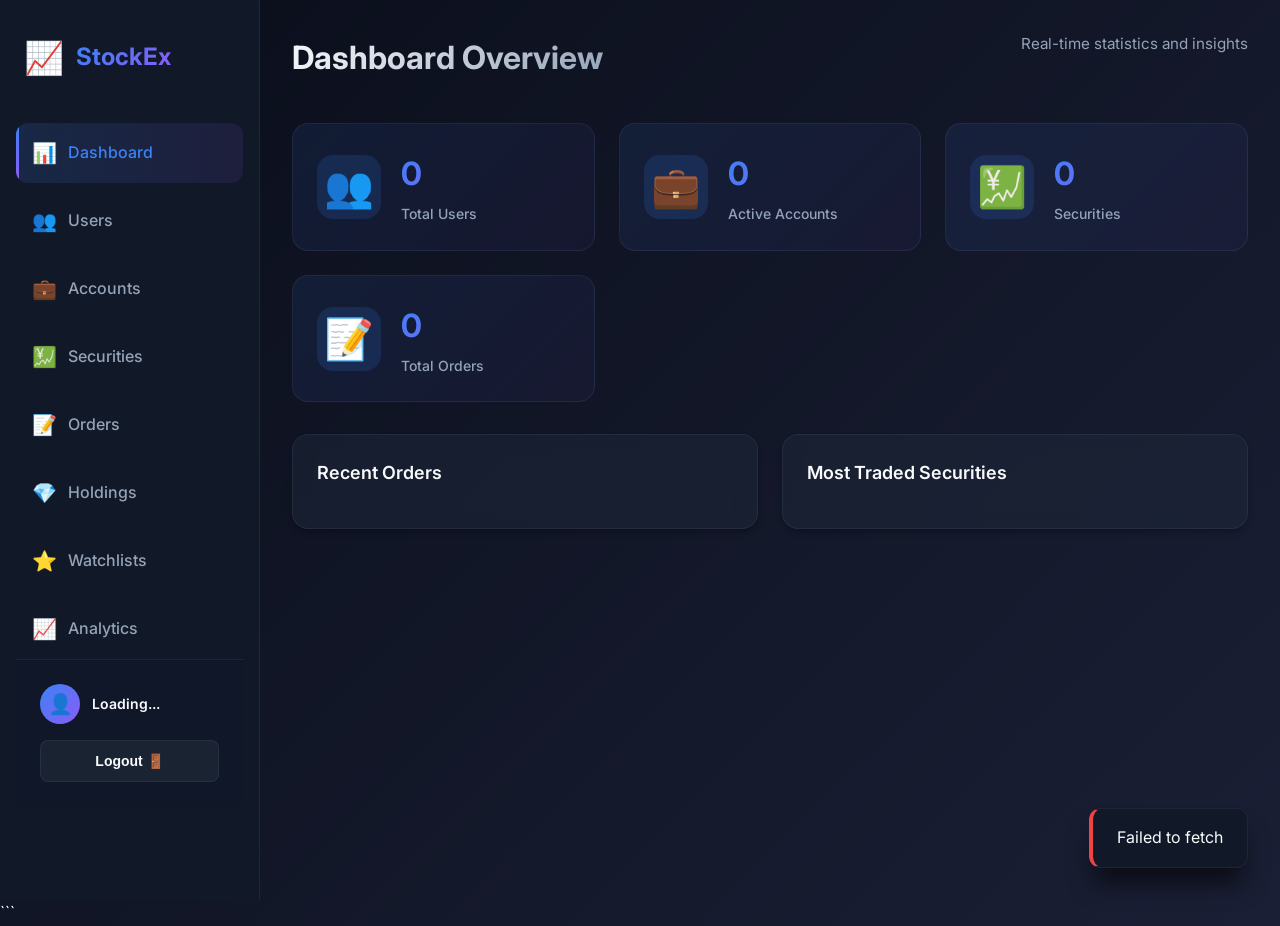
==== web-ui/frontend/index.html @ a2ce77ec "1" ====
<!DOCTYPE html>
<html lang="en">

<head>
    <meta charset="UTF-8">
    <meta name="viewport" content="width=device-width, initial-scale=1.0">
    <title>Stock Exchange Management System</title>
    <link rel="stylesheet" href="styles.css">
    <link href="https://fonts.googleapis.com/css2?family=Inter:wght@300;400;500;600;700&display=swap" rel="stylesheet">
</head>

<body>
    <div class="app-container">
        <!-- Sidebar Navigation -->
        <aside class="sidebar">
            <div class="logo">
                <div class="logo-icon">📈</div>
                <h1>StockEx</h1>
            </div>

            <nav class="nav-menu">
                <a href="#" class="nav-item active" data-page="dashboard">
                    <span class="nav-icon">📊</span>
                    <span>Dashboard</span>
                </a>
                <a href="#" class="nav-item" data-page="users">
                    <span class="nav-icon">👥</span>
                    <span>Users</span>
                </a>
                <a href="#" class="nav-item" data-page="accounts">
                    <span class="nav-icon">💼</span>
                    <span>Accounts</span>
                </a>
                <a href="#" class="nav-item" data-page="securities">
                    <span class="nav-icon">💹</span>
                    <span>Securities</span>
                </a>
                <a href="#" class="nav-item" data-page="orders">
                    <span class="nav-icon">📝</span>
                    <span>Orders</span>
                </a>
                <a href="#" class="nav-item" data-page="holdings">
                    <span class="nav-icon">💎</span>
                    <span>Holdings</span>
                </a>
                <a href="#" class="nav-item" data-page="watchlists">
                    <span class="nav-icon">⭐</span>
                    <span>Watchlists</span>
                </a>
                <a href="#" class="nav-item" data-page="analytics">
                    <span class="nav-icon">📈</span>
                    <span>Analytics</span>
                </a>
                <a href="#" class="nav-item admin-only" data-page="admin" style="display: none;">
                    <span class="nav-icon">🛡️</span>
                    <span>Admin Panel</span>
                </a>
            </nav>

            <div class="user-section">
                <div class="user-info">
                    <div class="user-avatar">👤</div>
                    <div class="user-details">
                        <div class="user-name" id="current-user-name">Loading...</div>
                        <div class="user-role" id="current-user-role"></div>
                    </div>
                </div>
                <button class="btn btn-secondary btn-logout" onclick="logout()">Logout 🚪</button>
            </div>
        </aside>

        <!-- Main Content Area -->
        <main class="main-content">
            <!-- Dashboard Page -->
            <div id="dashboard-page" class="page active">
                <div class="page-header">
                    <h2>Dashboard Overview</h2>
                    <p class="page-subtitle">Real-time statistics and insights</p>
                </div>

                <div class="stats-grid">
                    <div class="stat-card">
                        <div class="stat-icon">👥</div>
                        <div class="stat-info">
                            <h3 id="stat-users">0</h3>
                            <p>Total Users</p>
                        </div>
                    </div>
                    <div class="stat-card">
                        <div class="stat-icon">💼</div>
                        <div class="stat-info">
                            <h3 id="stat-accounts">0</h3>
                            <p>Active Accounts</p>
                        </div>
                    </div>
                    <div class="stat-card">
                        <div class="stat-icon">💹</div>
                        <div class="stat-info">
                            <h3 id="stat-securities">0</h3>
                            <p>Securities</p>
                        </div>
                    </div>
                    <div class="stat-card">
                        <div class="stat-icon">📝</div>
                        <div class="stat-info">
                            <h3 id="stat-orders">0</h3>
                            <p>Total Orders</p>
                        </div>
                    </div>
                </div>

                <div class="dashboard-grid">
                    <div class="card">
                        <h3>Recent Orders</h3>
                        <div id="recent-orders" class="recent-list"></div>
                    </div>
                    <div class="card">
                        <h3>Most Traded Securities</h3>
                        <div id="most-traded" class="recent-list"></div>
                    </div>
                </div>
            </div>

            <!-- Users Page -->
            <div id="users-page" class="page">
                <div class="page-header">
                    <div>
                        <h2>Users</h2>
                        <p class="page-subtitle">Manage system users</p>
                    </div>
                    <button class="btn btn-primary" onclick="showCreateUserModal()">
                        + Add User
                    </button>
                </div>
                <div class="card">
                    <div id="users-table"></div>
                </div>
            </div>

            <!-- Accounts Page -->
            <div id="accounts-page" class="page">
                <div class="page-header">
                    <div>
                        <h2>Accounts</h2>
                        <p class="page-subtitle">Manage brokerage accounts</p>
                    </div>
                    <button class="btn btn-primary" onclick="showCreateAccountModal()">
                        + Add Account
                    </button>
                </div>
                <div class="card">
                    <div id="accounts-table"></div>
                </div>
            </div>

            <!-- Securities Page -->
            <div id="securities-page" class="page">
                <div class="page-header">
                    <div>
                        <h2>Securities</h2>
                        <p class="page-subtitle">Browse and manage securities</p>
                    </div>
                    <button class="btn btn-primary" onclick="showCreateSecurityModal()">
                        + Add Security
                    </button>
                </div>
                <div class="search-bar">
                    <input type="text" id="security-search" placeholder="Search by ticker or name..."
                        onkeyup="searchSecurities()">
                </div>
                <div class="card">
                    <div id="securities-table"></div>
                </div>
            </div>

            <!-- Orders Page -->
            <div id="orders-page" class="page">
                <div class="page-header">
                    <div>
                        <h2>Orders</h2>
                        <p class="page-subtitle">View and manage trading orders</p>
                    </div>
                    <button class="btn btn-primary" onclick="showCreateOrderModal()">
                        + Place Order
                    </button>
                </div>
                <div class="filter-bar">
                    <select id="order-status-filter" onchange="loadOrders()">
                        <option value="">All Orders</option>
                        <option value="OPEN">Open</option>
                        <option value="FILLED">Filled</option>
                        <option value="CANCELED">Canceled</option>
                    </select>
                </div>
                <div class="card">
                    <div id="orders-table"></div>
                </div>
            </div>

            <!-- Holdings Page -->
            <div id="holdings-page" class="page">
                <div class="page-header">
                    <div>
                        <h2>Holdings</h2>
                        <p class="page-subtitle">Portfolio positions</p>
                    </div>
                    <button class="btn btn-primary" onclick="showCreateHoldingModal()">
                        + Add Holding
                    </button>
                </div>
                <div class="card">
                    <div id="holdings-table"></div>
                </div>
            </div>

            <!-- Watchlists Page -->
            <div id="watchlists-page" class="page">
                <div class="page-header">
                    <div>
                        <h2>Watchlists</h2>
                        <p class="page-subtitle">Track favorite securities</p>
                    </div>
                    <button class="btn btn-primary" onclick="showCreateWatchlistModal()">
                        + Create Watchlist
                    </button>
                </div>
                <div id="watchlists-container"></div>
            </div>

            <!-- Analytics Page -->
            <div id="analytics-page" class="page">
                <div class="page-header">
                    <h2>Analytics</h2>
                    <p class="page-subtitle">Advanced insights and statistics</p>
                </div>

                <div class="analytics-grid">
                    <div class="card">
                        <h3>Top Holdings by Value</h3>
                        <div id="top-holdings" class="analytics-list"></div>
                    </div>
                    <div class="card">
                        <h3>Portfolio Values</h3>
                        <div id="portfolio-values" class="analytics-list"></div>
                    </div>
                    <div class="card">
                        <h3>Accounts Without Holdings</h3>
                        <div id="empty-accounts" class="analytics-list"></div>
                    </div>
                </div>
            </div>

            <!-- Admin Panel Page -->
            <div id="admin-page" class="page">
                <div class="page-header">
                    <h2>🛡️ Admin Panel</h2>
                    <p class="page-subtitle">System management and user administration</p>
                </div>

                <div class="analytics-grid" style="grid-template-columns: repeat(auto-fit, minmax(250px, 1fr));">
                    <div class="stat-card">
                        <div class="stat-icon">👥</div>
                        <div class="stat-info">
                            <h3 id="admin-stat-users">0</h3>
                            <p>Regular Users</p>
                        </div>
                    </div>
                    <div class="stat-card">
                        <div class="stat-icon">🛡️</div>
                        <div class="stat-info">
                            <h3 id="admin-stat-admins">0</h3>
                            <p>Administrators</p>
                        </div>
                    </div>
                    <div class="stat-card">
                        <div class="stat-icon">💰</div>
                        <div class="stat-info">
                            <h3 id="admin-stat-cash">$0.00</h3>
                            <p>Total Cash in System</p>
                        </div>
                    </div>
                    <div class="stat-card">
                        <div class="stat-icon">📊</div>
                        <div class="stat-info">
                            <h3 id="admin-stat-active-accounts">0</h3>
                            <p>Active Accounts</p>
                        </div>
                    </div>
                </div>

                <div class="dashboard-grid">
                    <div class="card">
                        <h3>User Management</h3>
                        <div id="admin-users-table"></div>
                    </div>
                    <div class="card">
                        <h3>Recent Activity</h3>
                        <div id="admin-recent-activity"></div>
                    </div>
                </div>
            </div>
        </main>
    </div>

    <!-- Modals -->
    <div id="modal-overlay" class="modal-overlay" onclick="closeModal()"></div>

    <!-- Create User Modal -->
    <div id="create-user-modal" class="modal">
        <div class="modal-header">
            <h3>Create New User</h3>
            <button class="close-btn" onclick="closeModal()">&times;</button>
        </div>
        <form onsubmit="createUser(event)">
            <div class="form-group">
                <label>Full Name</label>
                <input type="text" name="full_name" required>
            </div>
            <div class="form-group">
                <label>Email</label>
                <input type="email" name="email" required>
            </div>
            <div class="modal-actions">
                <button type="button" class="btn btn-secondary" onclick="closeModal()">Cancel</button>
                <button type="submit" class="btn btn-primary">Create User</button>
            </div>
        </form>
    </div>

    <!-- Create Account Modal -->
    <div id="create-account-modal" class="modal">
        <div class="modal-header">
            <h3>Create New Account</h3>
            <button class="close-btn" onclick="closeModal()">&times;</button>
        </div>
        <form onsubmit="createAccount(event)">
            <div class="form-group">
                <label>User</label>
                <select name="user_id" id="account-user-select" required></select>
            </div>
            <div class="form-group">
                <label>Account Name</label>
                <input type="text" name="name" required>
            </div>
            <div class="form-group">
                <label>Initial Cash Balance</label>
                <input type="number" name="cash_balance" step="0.01" value="0.00" required>
            </div>
            <div class="modal-actions">
                <button type="button" class="btn btn-secondary" onclick="closeModal()">Cancel</button>
                <button type="submit" class="btn btn-primary">Create Account</button>
            </div>
        </form>
    </div>

    <!-- Create Security Modal -->
    <div id="create-security-modal" class="modal">
        <div class="modal-header">
            <h3>Add New Security</h3>
            <button class="close-btn" onclick="closeModal()">&times;</button>
        </div>
        <form onsubmit="createSecurity(event)">
            <div class="form-group">
                <label>Ticker Symbol</label>
                <input type="text" name="ticker" required maxlength="10" style="text-transform: uppercase">
            </div>
            <div class="form-group">
                <label>Company Name</label>
                <input type="text" name="name" required>
            </div>
            <div class="form-group">
                <label>Sector</label>
                <input type="text" name="sector">
            </div>
            <div class="form-group">
                <label>Exchange</label>
                <select name="exchange">
                    <option value="NYSE">NYSE</option>
                    <option value="NASDAQ">NASDAQ</option>
                    <option value="AMEX">AMEX</option>
                </select>
            </div>
            <div class="modal-actions">
                <button type="button" class="btn btn-secondary" onclick="closeModal()">Cancel</button>
                <button type="submit" class="btn btn-primary">Add Security</button>
            </div>
        </form>
    </div>

    <!-- Create Order Modal -->
    <div id="create-order-modal" class="modal">
        <div class="modal-header">
            <h3>Place Order</h3>
            <button class="close-btn" onclick="closeModal()">&times;</button>
        </div>
        <form onsubmit="createOrder(event)">
            <div class="form-group">
                <label>Account</label>
                <select name="account_id" id="order-account-select" required></select>
            </div>
            <div class="form-group">
                <label>Security</label>
                <select name="security_id" id="order-security-select" required></select>
            </div>
            <div class="form-group">
                <label>Side</label>
                <select name="side" required>
                    <option value="BUY">Buy</option>
                    <option value="SELL">Sell</option>
                </select>
            </div>
            <div class="form-group">
                <label>Order Type</label>
                <select name="type" id="order-type" onchange="toggleLimitPrice()" required>
                    <option value="MARKET">Market</option>
                    <option value="LIMIT">Limit</option>
                </select>
            </div>
            <div class="form-group" id="limit-price-group" style="display: none;">
                <label>Limit Price</label>
                <input type="number" name="limit_price" step="0.01">
            </div>
            <div class="form-group">
                <label>Quantity</label>
                <input type="number" name="quantity" required min="1">
            </div>
            <div class="modal-actions">
                <button type="button" class="btn btn-secondary" onclick="closeModal()">Cancel</button>
                <button type="submit" class="btn btn-primary">Place Order</button>
            </div>
        </form>
    </div>

    <!-- Create Holding Modal -->
    <div id="create-holding-modal" class="modal">
        <div class="modal-header">
            <h3>Add Holding</h3>
            <button class="close-btn" onclick="closeModal()">&times;</button>
        </div>
        <form onsubmit="createHolding(event)">
            <div class="form-group">
                <label>Account</label>
                <select name="account_id" id="holding-account-select" required></select>
            </div>
            <div class="form-group">
                <label>Security</label>
                <select name="security_id" id="holding-security-select" required></select>
            </div>
            <div class="form-group">
                <label>Quantity</label>
                <input type="number" name="quantity" required min="0">
            </div>
            <div class="form-group">
                <label>Average Cost</label>
                <input type="number" name="avg_cost" step="0.01" required min="0">
            </div>
            <div class="modal-actions">
                <button type="button" class="btn btn-secondary" onclick="closeModal()">Cancel</button>
                <button type="submit" class="btn btn-primary">Add Holding</button>
            </div>
        </form>
    </div>

    <!-- Create Watchlist Modal -->
    <div id="create-watchlist-modal" class="modal">
        <div class="modal-header">
            <h3>Create Watchlist</h3>
            <button class="close-btn" onclick="closeModal()">&times;</button>
        </div>
        <form onsubmit="createWatchlist(event)">
            <div class="form-group">
                <label>User</label>
                <select name="user_id" id="watchlist-user-select" required></select>
            </div>
            <div class="form-group">
                <label>Watchlist Name</label>
                <input type="text" name="name" required>
            </div>
            <div class="modal-actions">
                <button type="button" class="btn btn-secondary" onclick="closeModal()">Cancel</button>
                <button type="submit" class="btn btn-primary">Create Watchlist</button>
            </div>
        </form>
    </div>

    <!-- Notification Toast -->
    <div id="toast" class="toast"></div>

    <script src="auth.js"></script>
    <script src="app.js"></script>
</body>

</html>
```
---- web-ui/frontend/styles.css ----
/* ==================== ROOT VARIABLES ==================== */
:root {
    --bg-primary: #0a0e1a;
    --bg-secondary: #111827;
    --bg-tertiary: #1a2332;
    --bg-card: rgba(30, 41, 59, 0.5);

    --text-primary: #f8fafc;
    --text-secondary: #94a3b8;
    --text-muted: #64748b;

    --accent-primary: #3b82f6;
    --accent-secondary: #8b5cf6;
    --accent-success: #10b981;
    --accent-warning: #f59e0b;
    --accent-danger: #ef4444;

    --border-color: rgba(148, 163, 184, 0.1);
    --shadow-sm: 0 1px 2px 0 rgba(0, 0, 0, 0.05);
    --shadow-md: 0 4px 6px -1px rgba(0, 0, 0, 0.3);
    --shadow-lg: 0 10px 15px -3px rgba(0, 0, 0, 0.5);
    --shadow-xl: 0 20px 25px -5px rgba(0, 0, 0, 0.6);

    --transition-fast: 150ms ease;
    --transition-normal: 250ms ease;
    --transition-slow: 350ms ease;
}

/* ==================== GLOBAL STYLES ==================== */
* {
    margin: 0;
    padding: 0;
    box-sizing: border-box;
}

body {
    font-family: 'Inter', -apple-system, BlinkMacSystemFont, 'Segoe UI', sans-serif;
    background: linear-gradient(135deg, #0a0e1a 0%, #1a1f35 100%);
    color: var(--text-primary);
    line-height: 1.6;
    overflow-x: hidden;
}

.app-container {
    display: flex;
    min-height: 100vh;
}

/* ==================== SIDEBAR ==================== */
.sidebar {
    width: 260px;
    background: var(--bg-secondary);
    border-right: 1px solid var(--border-color);
    padding: 2rem 1rem;
    position: fixed;
    left: 0;
    top: 0;
    bottom: 0;
    overflow-y: auto;
    backdrop-filter: blur(10px);
    z-index: 100;
}

.logo {
    display: flex;
    align-items: center;
    gap: 0.75rem;
    margin-bottom: 2.5rem;
    padding: 0 0.5rem;
}

.logo-icon {
    font-size: 2rem;
    animation: float 3s ease-in-out infinite;
}

@keyframes float {

    0%,
    100% {
        transform: translateY(0);
    }

    50% {
        transform: translateY(-5px);
    }
}

.logo h1 {
    font-size: 1.5rem;
    font-weight: 700;
    background: linear-gradient(135deg, var(--accent-primary), var(--accent-secondary));
    -webkit-background-clip: text;
    -webkit-text-fill-color: transparent;
    background-clip: text;
}

.nav-menu {
    display: flex;
    flex-direction: column;
    gap: 0.5rem;
}

.nav-item {
    display: flex;
    align-items: center;
    gap: 0.75rem;
    padding: 0.875rem 1rem;
    border-radius: 0.75rem;
    color: var(--text-secondary);
    text-decoration: none;
    transition: all var(--transition-normal);
    position: relative;
    overflow: hidden;
    font-weight: 500;
}

.nav-item::before {
    content: '';
    position: absolute;
    left: 0;
    top: 0;
    bottom: 0;
    width: 3px;
    background: linear-gradient(180deg, var(--accent-primary), var(--accent-secondary));
    transform: scaleY(0);
    transition: transform var(--transition-normal);
}

.nav-item:hover {
    background: rgba(59, 130, 246, 0.1);
    color: var(--text-primary);
    transform: translateX(3px);
}

.nav-item.active {
    background: linear-gradient(90deg, rgba(59, 130, 246, 0.15), rgba(139, 92, 246, 0.1));
    color: var(--accent-primary);
}

.user-section {
    padding: 1.5rem;
    background: rgba(15, 23, 42, 0.6);
    border-top: 1px solid rgba(148, 163, 184, 0.1);
    margin-top: auto;
}

.user-info {
    display: flex;
    align-items: center;
    gap: 0.75rem;
    margin-bottom: 1rem;
}

.user-avatar {
    width: 40px;
    height: 40px;
    border-radius: 50%;
    background: linear-gradient(135deg, #3b82f6, #8b5cf6);
    display: flex;
    align-items: center;
    justify-content: center;
    font-size: 1.25rem;
}

.user-details {
    flex: 1;
    min-width: 0;
}

.user-name {
    font-weight: 600;
    color: #f8fafc;
    font-size: 0.875rem;
    white-space: nowrap;
    overflow: hidden;
    text-overflow: ellipsis;
}

.user-role {
    font-size: 0.75rem;
    color: #94a3b8;
    text-transform: uppercase;
    letter-spacing: 0.5px;
}

.btn-logout {
    width: 100%;
    padding: 0.625rem;
    font-size: 0.875rem;
    justify-content: center;
    gap: 0.5rem;
}

.nav-item.active::before {
    transform: scaleY(1);
}

.nav-icon {
    font-size: 1.25rem;
    width: 1.5rem;
    text-align: center;
}

/* ==================== MAIN CONTENT ==================== */
.main-content {
    margin-left: 260px;
    flex: 1;
    padding: 2rem;
    width: calc(100% - 260px);
}

.page {
    display: none;
    animation: fadeIn 0.3s ease;
}

.page.active {
    display: block;
}

@keyframes fadeIn {
    from {
        opacity: 0;
        transform: translateY(10px);
    }

    to {
        opacity: 1;
        transform: translateY(0);
    }
}

.page-header {
    margin-bottom: 2rem;
    display: flex;
    justify-content: space-between;
    align-items: flex-start;
}

.page-header h2 {
    font-size: 2rem;
    font-weight: 700;
    margin-bottom: 0.5rem;
    background: linear-gradient(135deg, var(--text-primary), var(--text-secondary));
    -webkit-background-clip: text;
    -webkit-text-fill-color: transparent;
    background-clip: text;
}

.page-subtitle {
    color: var(--text-secondary);
    font-size: 0.95rem;
}

/* ==================== CARDS ==================== */
.card {
    background: var(--bg-card);
    border: 1px solid var(--border-color);
    border-radius: 1rem;
    padding: 1.5rem;
    box-shadow: var(--shadow-md);
    backdrop-filter: blur(10px);
    transition: all var(--transition-normal);
}

.card:hover {
    box-shadow: var(--shadow-lg);
    border-color: rgba(59, 130, 246, 0.3);
}

.card h3 {
    font-size: 1.125rem;
    font-weight: 600;
    margin-bottom: 1rem;
    color: var(--text-primary);
}

/* ==================== STATS GRID ==================== */
.stats-grid {
    display: grid;
    grid-template-columns: repeat(auto-fit, minmax(250px, 1fr));
    gap: 1.5rem;
    margin-bottom: 2rem;
}

.stat-card {
    background: linear-gradient(135deg, rgba(59, 130, 246, 0.1), rgba(139, 92, 246, 0.05));
    border: 1px solid var(--border-color);
    border-radius: 1rem;
    padding: 1.5rem;
    display: flex;
    align-items: center;
    gap: 1.25rem;
    transition: all var(--transition-normal);
    cursor: pointer;
    position: relative;
    overflow: hidden;
}

.stat-card::before {
    content: '';
    position: absolute;
    top: 0;
    left: 0;
    right: 0;
    height: 3px;
    background: linear-gradient(90deg, var(--accent-primary), var(--accent-secondary));
    transform: scaleX(0);
    transition: transform var(--transition-normal);
}

.stat-card:hover {
    transform: translateY(-4px);
    box-shadow: var(--shadow-lg);
    border-color: rgba(59, 130, 246, 0.4);
}

.stat-card:hover::before {
    transform: scaleX(1);
}

.stat-icon {
    font-size: 2.5rem;
    width: 4rem;
    height: 4rem;
    display: flex;
    align-items: center;
    justify-content: center;
    background: rgba(59, 130, 246, 0.15);
    border-radius: 1rem;
}

.stat-info h3 {
    font-size: 2rem;
    font-weight: 700;
    margin-bottom: 0.25rem;
    background: linear-gradient(135deg, var(--accent-primary), var(--accent-secondary));
    -webkit-background-clip: text;
    -webkit-text-fill-color: transparent;
    background-clip: text;
}

.stat-info p {
    color: var(--text-secondary);
    font-size: 0.875rem;
    font-weight: 500;
}

/* ==================== DASHBOARD GRID ==================== */
.dashboard-grid {
    display: grid;
    grid-template-columns: repeat(auto-fit, minmax(400px, 1fr));
    gap: 1.5rem;
}

.recent-list {
    display: flex;
    flex-direction: column;
    gap: 0.75rem;
    max-height: 400px;
    overflow-y: auto;
}

.recent-item {
    padding: 1rem;
    background: rgba(30, 41, 59, 0.4);
    border: 1px solid var(--border-color);
    border-radius: 0.5rem;
    transition: all var(--transition-fast);
}

.recent-item:hover {
    background: rgba(59, 130, 246, 0.1);
    border-color: rgba(59, 130, 246, 0.3);
    transform: translateX(4px);
}

/* ==================== TABLES ==================== */
.data-table {
    width: 100%;
    border-collapse: separate;
    border-spacing: 0;
    overflow: hidden;
}

.data-table thead {
    background: linear-gradient(135deg, rgba(59, 130, 246, 0.15), rgba(139, 92, 246, 0.1));
    position: sticky;
    top: 0;
    z-index: 10;
}

.data-table th {
    padding: 1rem;
    text-align: left;
    font-weight: 600;
    color: var(--text-primary);
    font-size: 0.875rem;
    text-transform: uppercase;
    letter-spacing: 0.05em;
    border-bottom: 2px solid var(--border-color);
}

.data-table td {
    padding: 1rem;
    border-bottom: 1px solid var(--border-color);
    color: var(--text-secondary);
}

.data-table tbody tr {
    transition: all var(--transition-fast);
}

.data-table tbody tr:hover {
    background: rgba(59, 130, 246, 0.08);
}

.data-table tbody tr:last-child td {
    border-bottom: none;
}

/* ==================== BUTTONS ==================== */
.btn {
    padding: 0.75rem 1.5rem;
    border: none;
    border-radius: 0.5rem;
    font-weight: 600;
    cursor: pointer;
    transition: all var(--transition-normal);
    font-size: 0.875rem;
    display: inline-flex;
    align-items: center;
    gap: 0.5rem;
    position: relative;
    overflow: hidden;
}

.btn::before {
    content: '';
    position: absolute;
    top: 50%;
    left: 50%;
    width: 0;
    height: 0;
    border-radius: 50%;
    background: rgba(255, 255, 255, 0.2);
    transform: translate(-50%, -50%);
    transition: width 0.6s, height 0.6s;
}

.btn:active::before {
    width: 300px;
    height: 300px;
}

.btn-primary {
    background: linear-gradient(135deg, var(--accent-primary), var(--accent-secondary));
    color: white;
    box-shadow: 0 4px 15px rgba(59, 130, 246, 0.3);
}

.btn-primary:hover {
    box-shadow: 0 6px 20px rgba(59, 130, 246, 0.4);
    transform: translateY(-2px);
}

.btn-secondary {
    background: var(--bg-tertiary);
    color: var(--text-primary);
    border: 1px solid var(--border-color);
}

.btn-secondary:hover {
    background: var(--bg-secondary);
    border-color: var(--accent-primary);
}

.btn-success {
    background: var(--accent-success);
    color: white;
}

.btn-danger {
    background: var(--accent-danger);
    color: white;
}

.btn-sm {
    padding: 0.5rem 1rem;
    font-size: 0.8125rem;
}

/* ==================== BADGES ==================== */
.badge {
    padding: 0.375rem 0.75rem;
    border-radius: 9999px;
    font-size: 0.75rem;
    font-weight: 600;
    display: inline-block;
    text-transform: uppercase;
    letter-spacing: 0.05em;
}

.badge-open {
    background: rgba(59, 130, 246, 0.2);
    color: var(--accent-primary);
}

.badge-filled {
    background: rgba(16, 185, 129, 0.2);
    color: var(--accent-success);
}

.badge-canceled {
    background: rgba(239, 68, 68, 0.2);
    color: var(--accent-danger);
}

.badge-active {
    background: rgba(16, 185, 129, 0.2);
    color: var(--accent-success);
}

/* ==================== FORMS ==================== */
.form-group {
    margin-bottom: 1.5rem;
}

.form-group label {
    display: block;
    margin-bottom: 0.5rem;
    font-weight: 500;
    color: var(--text-primary);
    font-size: 0.875rem;
}

.form-group input,
.form-group select,
.form-group textarea {
    width: 100%;
    padding: 0.75rem 1rem;
    background: var(--bg-tertiary);
    border: 1px solid var(--border-color);
    border-radius: 0.5rem;
    color: var(--text-primary);
    font-size: 0.9375rem;
    transition: all var(--transition-normal);
}

.form-group input:focus,
.form-group select:focus,
.form-group textarea:focus {
    outline: none;
    border-color: var(--accent-primary);
    box-shadow: 0 0 0 3px rgba(59, 130, 246, 0.1);
}

.search-bar {
    margin-bottom: 1.5rem;
}

.search-bar input {
    width: 100%;
    max-width: 500px;
    padding: 0.875rem 1.25rem;
    background: var(--bg-card);
    border: 1px solid var(--border-color);
    border-radius: 9999px;
    color: var(--text-primary);
    font-size: 0.9375rem;
    backdrop-filter: blur(10px);
    transition: all var(--transition-normal);
}

.search-bar input:focus {
    outline: none;
    border-color: var(--accent-primary);
    box-shadow: 0 0 0 3px rgba(59, 130, 246, 0.15);
}

.filter-bar {
    margin-bottom: 1.5rem;
}

.filter-bar select {
    padding: 0.75rem 1.25rem;
    background: var(--bg-card);
    border: 1px solid var(--border-color);
    border-radius: 0.5rem;
    color: var(--text-primary);
    font-size: 0.9375rem;
    cursor: pointer;
    backdrop-filter: blur(10px);
    transition: all var(--transition-normal);
}

.filter-bar select:focus {
    outline: none;
    border-color: var(--accent-primary);
}

/* ==================== MODALS ==================== */
.modal-overlay {
    position: fixed;
    top: 0;
    left: 0;
    right: 0;
    bottom: 0;
    background: rgba(0, 0, 0, 0.7);
    backdrop-filter: blur(5px);
    z-index: 999;
    display: none;
    animation: fadeIn 0.2s ease;
}

.modal-overlay.active {
    display: block;
}

.modal {
    position: fixed;
    top: 50%;
    left: 50%;
    transform: translate(-50%, -50%) scale(0.9);
    background: var(--bg-secondary);
    border: 1px solid var(--border-color);
    border-radius: 1rem;
    padding: 2rem;
    max-width: 500px;
    width: 90%;
    max-height: 90vh;
    overflow-y: auto;
    z-index: 1000;
    box-shadow: var(--shadow-xl);
    opacity: 0;
    transition: all var(--transition-normal);
    display: none;
}

.modal.active {
    display: block;
    opacity: 1;
    transform: translate(-50%, -50%) scale(1);
}

.modal-header {
    display: flex;
    justify-content: space-between;
    align-items: center;
    margin-bottom: 1.5rem;
}

.modal-header h3 {
    font-size: 1.5rem;
    font-weight: 700;
}

.close-btn {
    background: none;
    border: none;
    font-size: 1.5rem;
    color: var(--text-secondary);
    cursor: pointer;
    width: 2rem;
    height: 2rem;
    display: flex;
    align-items: center;
    justify-content: center;
    border-radius: 0.5rem;
    transition: all var(--transition-fast);
}

.close-btn:hover {
    background: rgba(239, 68, 68, 0.1);
    color: var(--accent-danger);
}

.modal-actions {
    display: flex;
    gap: 1rem;
    justify-content: flex-end;
    margin-top: 2rem;
}

/* ==================== TOAST NOTIFICATIONS ==================== */
.toast {
    position: fixed;
    bottom: 2rem;
    right: 2rem;
    background: var(--bg-secondary);
    border: 1px solid var(--border-color);
    border-radius: 0.75rem;
    padding: 1rem 1.5rem;
    box-shadow: var(--shadow-xl);
    transform: translateX(400px);
    transition: transform var(--transition-normal);
    z-index: 1001;
    max-width: 400px;
    backdrop-filter: blur(10px);
}

.toast.show {
    transform: translateX(0);
}

.toast.success {
    border-left: 4px solid var(--accent-success);
}

.toast.error {
    border-left: 4px solid var(--accent-danger);
}

/* ==================== ANALYTICS ==================== */
.analytics-grid {
    display: grid;
    grid-template-columns: repeat(auto-fit, minmax(350px, 1fr));
    gap: 1.5rem;
}

.analytics-list {
    display: flex;
    flex-direction: column;
    gap: 0.75rem;
    max-height: 500px;
    overflow-y: auto;
}

.analytics-item {
    padding: 1rem;
    background: rgba(30, 41, 59, 0.4);
    border: 1px solid var(--border-color);
    border-radius: 0.5rem;
    transition: all var(--transition-fast);
}

.analytics-item:hover {
    background: rgba(59, 130, 246, 0.1);
    border-color: rgba(59, 130, 246, 0.3);
}

/* ==================== WATCHLISTS ==================== */
.watchlists-grid {
    display: grid;
    grid-template-columns: repeat(auto-fill, minmax(350px, 1fr));
    gap: 1.5rem;
}

.watchlist-card {
    background: var(--bg-card);
    border: 1px solid var(--border-color);
    border-radius: 1rem;
    padding: 1.5rem;
    backdrop-filter: blur(10px);
    transition: all var(--transition-normal);
}

.watchlist-card:hover {
    border-color: rgba(59, 130, 246, 0.4);
    box-shadow: var(--shadow-lg);
}

.watchlist-header {
    display: flex;
    justify-content: space-between;
    align-items: center;
    margin-bottom: 1rem;
}

.watchlist-items {
    display: flex;
    flex-direction: column;
    gap: 0.5rem;
}

.watchlist-item {
    padding: 0.75rem;
    background: rgba(30, 41, 59, 0.4);
    border-radius: 0.5rem;
    display: flex;
    justify-content: space-between;
    align-items: center;
    transition: all var(--transition-fast);
}

.watchlist-item:hover {
    background: rgba(59, 130, 246, 0.1);
}

/* ==================== SCROLLBAR ==================== */
::-webkit-scrollbar {
    width: 8px;
    height: 8px;
}

::-webkit-scrollbar-track {
    background: var(--bg-tertiary);
}

::-webkit-scrollbar-thumb {
    background: var(--text-muted);
    border-radius: 4px;
}

::-webkit-scrollbar-thumb:hover {
    background: var(--text-secondary);
}

/* ==================== RESPONSIVE ==================== */
@media (max-width: 768px) {
    .sidebar {
        transform: translateX(-100%);
        transition: transform var(--transition-normal);
    }

    .main-content {
        margin-left: 0;
        width: 100%;
    }

    .stats-grid,
    .dashboard-grid,
    .analytics-grid {
        grid-template-columns: 1fr;
    }
}

/* ==================== ANIMATIONS ==================== */
@keyframes slideIn {
    from {
        opacity: 0;
        transform: translateY(20px);
    }

    to {
        opacity: 1;
        transform: translateY(0);
    }
}

.animate-slide-in {
    animation: slideIn 0.4s ease;
}
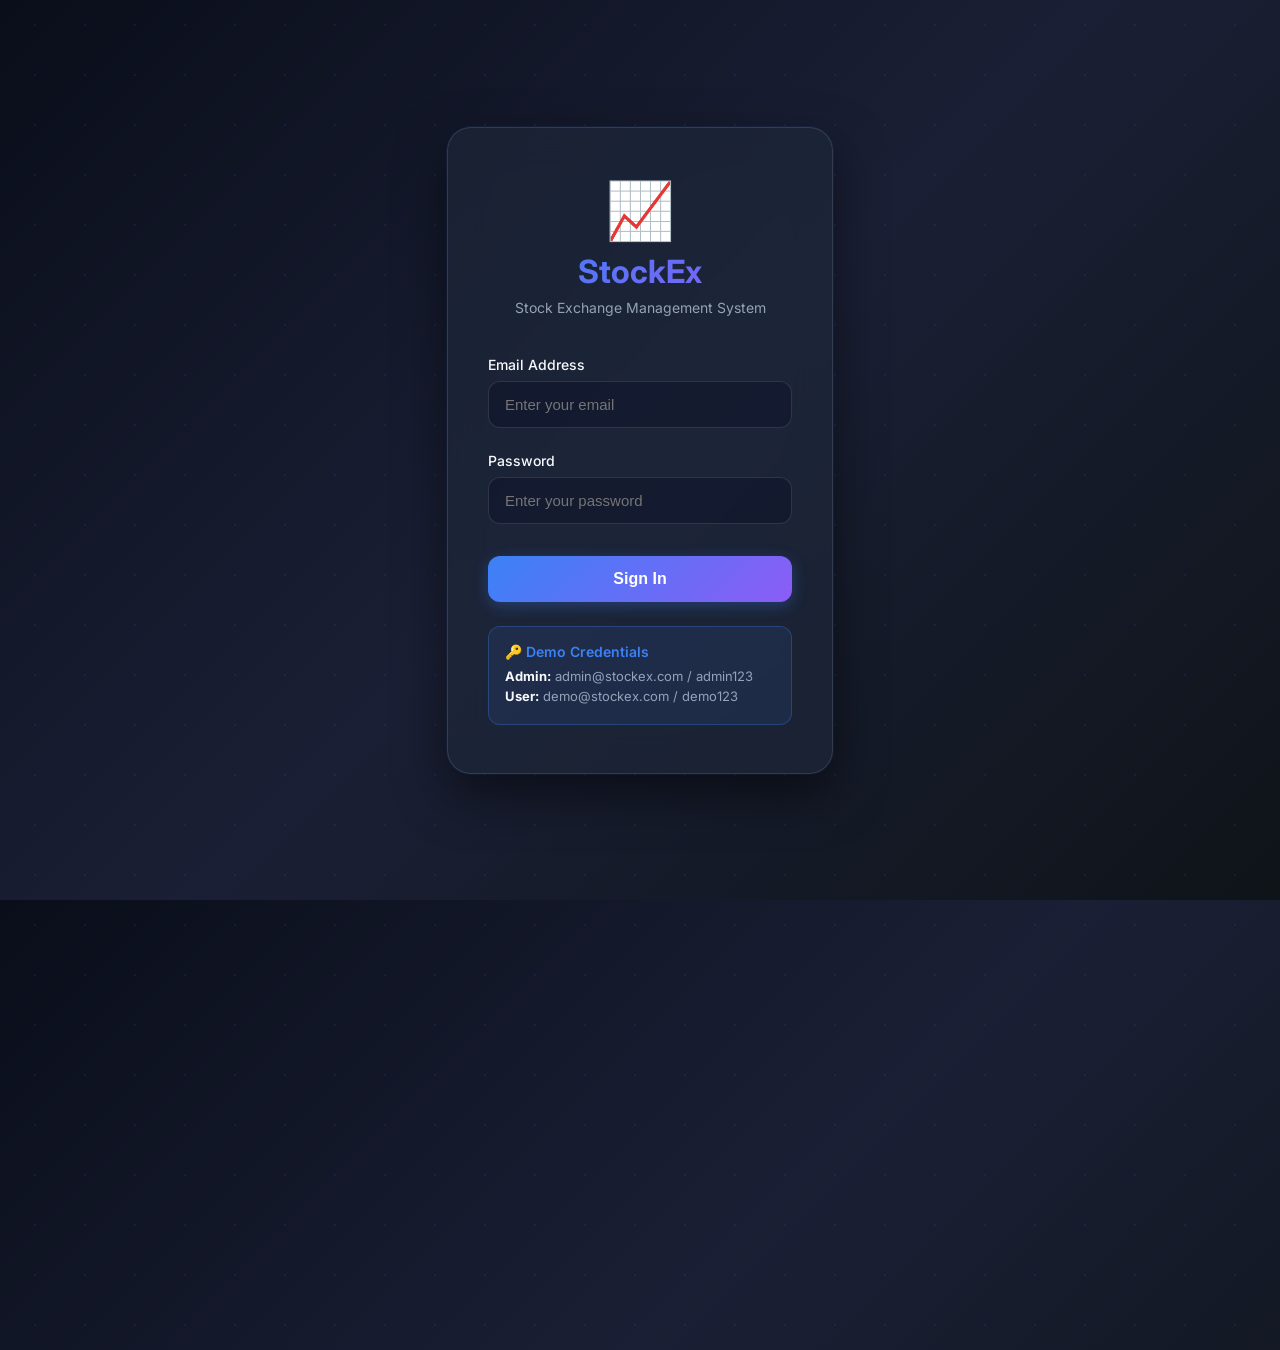
==== commit a8b9a9b4: "Add user authentication and role-based access control - Updated User table schema with password and " ====
--- a/web-ui/frontend/index.html
+++ b/web-ui/frontend/index.html
@@ -4,491 +4,336 @@
 <head>
     <meta charset="UTF-8">
     <meta name="viewport" content="width=device-width, initial-scale=1.0">
-    <title>Stock Exchange Management System</title>
-    <link rel="stylesheet" href="styles.css">
+    <title>Sign In - StockEx</title>
     <link href="https://fonts.googleapis.com/css2?family=Inter:wght@300;400;500;600;700&display=swap" rel="stylesheet">
+    <style>
+        * {
+            margin: 0;
+            padding: 0;
+            box-sizing: border-box;
+        }
+
+        body {
+            font-family: 'Inter', -apple-system, BlinkMacSystemFont, 'Segoe UI', sans-serif;
+            background: linear-gradient(135deg, #0a0e1a 0%, #1a1f35 50%, #0f1419 100%);
+            min-height: 100vh;
+            display: flex;
+            align-items: center;
+            justify-content: center;
+            position: relative;
+            overflow: hidden;
+        }
+
+        /* Animated background */
+        body::before {
+            content: '';
+            position: absolute;
+            width: 200%;
+            height: 200%;
+            background: radial-gradient(circle, rgba(59, 130, 246, 0.1) 1px, transparent 1px);
+            background-size: 50px 50px;
+            animation: moveBackground 20s linear infinite;
+            z-index: 0;
+        }
+
+        @keyframes moveBackground {
+            0% {
+                transform: translate(0, 0);
+            }
+
+            100% {
+                transform: translate(50px, 50px);
+            }
+        }
+
+        .login-container {
+            position: relative;
+            z-index: 1;
+            width: 100%;
+            max-width: 450px;
+            padding: 2rem;
+        }
+
+        .login-card {
+            background: rgba(30, 41, 59, 0.6);
+            border: 1px solid rgba(148, 163, 184, 0.2);
+            border-radius: 1.5rem;
+            padding: 3rem 2.5rem;
+            box-shadow: 0 20px 50px rgba(0, 0, 0, 0.5), 0 0 0 1px rgba(59, 130, 246, 0.1);
+            backdrop-filter: blur(20px);
+            animation: fadeIn 0.5s ease;
+        }
+
+        @keyframes fadeIn {
+            from {
+                opacity: 0;
+                transform: translateY(20px);
+            }
+
+            to {
+                opacity: 1;
+                transform: translateY(0);
+            }
+        }
+
+        .logo {
+            text-align: center;
+            margin-bottom: 2.5rem;
+        }
+
+        .logo-icon {
+            font-size: 3.5rem;
+            animation: float 3s ease-in-out infinite;
+            display: inline-block;
+        }
+
+        @keyframes float {
+
+            0%,
+            100% {
+                transform: translateY(0);
+            }
+
+            50% {
+                transform: translateY(-10px);
+            }
+        }
+
+        .logo h1 {
+            font-size: 2rem;
+            font-weight: 700;
+            background: linear-gradient(135deg, #3b82f6, #8b5cf6);
+            -webkit-background-clip: text;
+            -webkit-text-fill-color: transparent;
+            background-clip: text;
+            margin-top: 0.5rem;
+        }
+
+        .logo p {
+            color: #94a3b8;
+            font-size: 0.875rem;
+            margin-top: 0.5rem;
+        }
+
+        .form-group {
+            margin-bottom: 1.5rem;
+        }
+
+        .form-group label {
+            display: block;
+            margin-bottom: 0.5rem;
+            font-weight: 500;
+            color: #f8fafc;
+            font-size: 0.875rem;
+        }
+
+        .form-group input {
+            width: 100%;
+            padding: 0.875rem 1rem;
+            background: rgba(15, 23, 42, 0.6);
+            border: 1px solid rgba(148, 163, 184, 0.2);
+            border-radius: 0.75rem;
+            color: #f8fafc;
+            font-size: 0.9375rem;
+            transition: all 0.25s ease;
+        }
+
+        .form-group input:focus {
+            outline: none;
+            border-color: #3b82f6;
+            box-shadow: 0 0 0 3px rgba(59, 130, 246, 0.15);
+            background: rgba(15, 23, 42, 0.8);
+        }
+
+        .btn-signin {
+            width: 100%;
+            padding: 0.875rem;
+            background: linear-gradient(135deg, #3b82f6, #8b5cf6);
+            border: none;
+            border-radius: 0.75rem;
+            color: white;
+            font-weight: 600;
+            font-size: 1rem;
+            cursor: pointer;
+            transition: all 0.3s ease;
+            box-shadow: 0 4px 15px rgba(59, 130, 246, 0.3);
+            margin-top: 0.5rem;
+        }
+
+        .btn-signin:hover {
+            box-shadow: 0 6px 20px rgba(59, 130, 246, 0.4);
+            transform: translateY(-2px);
+        }
+
+        .btn-signin:active {
+            transform: translateY(0);
+        }
+
+        .error-message {
+            background: rgba(239, 68, 68, 0.15);
+            border: 1px solid rgba(239, 68, 68, 0.3);
+            color: #fca5a5;
+            padding: 0.875rem;
+            border-radius: 0.75rem;
+            margin-bottom: 1.5rem;
+            font-size: 0.875rem;
+            display: none;
+            animation: shake 0.5s ease;
+        }
+
+        @keyframes shake {
+
+            0%,
+            100% {
+                transform: translateX(0);
+            }
+
+            25% {
+                transform: translateX(-10px);
+            }
+
+            75% {
+                transform: translateX(10px);
+            }
+        }
+
+        .error-message.show {
+            display: block;
+        }
+
+        .demo-credentials {
+            background: rgba(59, 130, 246, 0.1);
+            border: 1px solid rgba(59, 130, 246, 0.3);
+            border-radius: 0.75rem;
+            padding: 1rem;
+            margin-top: 1.5rem;
+        }
+
+        .demo-credentials h3 {
+            color: #3b82f6;
+            font-size: 0.875rem;
+            font-weight: 600;
+            margin-bottom: 0.5rem;
+        }
+
+        .demo-credentials p {
+            color: #94a3b8;
+            font-size: 0.8125rem;
+            margin: 0.25rem 0;
+        }
+
+        .demo-credentials strong {
+            color: #f8fafc;
+        }
+
+        .loading {
+            display: inline-block;
+            width: 20px;
+            height: 20px;
+            border: 3px solid rgba(255, 255, 255, 0.3);
+            border-radius: 50%;
+            border-top-color: white;
+            animation: spin 0.6s linear infinite;
+        }
+
+        @keyframes spin {
+            to {
+                transform: rotate(360deg);
+            }
+        }
+    </style>
 </head>
 
 <body>
-    <div class="app-container">
-        <!-- Sidebar Navigation -->
-        <aside class="sidebar">
+    <div class="login-container">
+        <div class="login-card">
             <div class="logo">
                 <div class="logo-icon">📈</div>
                 <h1>StockEx</h1>
+                <p>Stock Exchange Management System</p>
             </div>
 
-            <nav class="nav-menu">
-                <a href="#" class="nav-item active" data-page="dashboard">
-                    <span class="nav-icon">📊</span>
-                    <span>Dashboard</span>
-                </a>
-                <a href="#" class="nav-item" data-page="users">
-                    <span class="nav-icon">👥</span>
-                    <span>Users</span>
-                </a>
-                <a href="#" class="nav-item" data-page="accounts">
-                    <span class="nav-icon">💼</span>
-                    <span>Accounts</span>
-                </a>
-                <a href="#" class="nav-item" data-page="securities">
-                    <span class="nav-icon">💹</span>
-                    <span>Securities</span>
-                </a>
-                <a href="#" class="nav-item" data-page="orders">
-                    <span class="nav-icon">📝</span>
-                    <span>Orders</span>
-                </a>
-                <a href="#" class="nav-item" data-page="holdings">
-                    <span class="nav-icon">💎</span>
-                    <span>Holdings</span>
-                </a>
-                <a href="#" class="nav-item" data-page="watchlists">
-                    <span class="nav-icon">⭐</span>
-                    <span>Watchlists</span>
-                </a>
-                <a href="#" class="nav-item" data-page="analytics">
-                    <span class="nav-icon">📈</span>
-                    <span>Analytics</span>
-                </a>
-                <a href="#" class="nav-item admin-only" data-page="admin" style="display: none;">
-                    <span class="nav-icon">🛡️</span>
-                    <span>Admin Panel</span>
-                </a>
-            </nav>
-
-            <div class="user-section">
-                <div class="user-info">
-                    <div class="user-avatar">👤</div>
-                    <div class="user-details">
-                        <div class="user-name" id="current-user-name">Loading...</div>
-                        <div class="user-role" id="current-user-role"></div>
-                    </div>
+            <div id="error-message" class="error-message"></div>
+
+            <form id="login-form">
+                <div class="form-group">
+                    <label for="email">Email Address</label>
+                    <input type="email" id="email" name="email" required placeholder="Enter your email">
                 </div>
-                <button class="btn btn-secondary btn-logout" onclick="logout()">Logout 🚪</button>
+
+                <div class="form-group">
+                    <label for="password">Password</label>
+                    <input type="password" id="password" name="password" required placeholder="Enter your password">
+                </div>
+
+                <button type="submit" class="btn-signin" id="signin-btn">
+                    <span id="btn-text">Sign In</span>
+                </button>
+            </form>
+
+            <div class="demo-credentials">
+                <h3>🔑 Demo Credentials</h3>
+                <p><strong>Admin:</strong> admin@stockex.com / admin123</p>
+                <p><strong>User:</strong> demo@stockex.com / demo123</p>
             </div>
-        </aside>
-
-        <!-- Main Content Area -->
-        <main class="main-content">
-            <!-- Dashboard Page -->
-            <div id="dashboard-page" class="page active">
-                <div class="page-header">
-                    <h2>Dashboard Overview</h2>
-                    <p class="page-subtitle">Real-time statistics and insights</p>
-                </div>
-
-                <div class="stats-grid">
-                    <div class="stat-card">
-                        <div class="stat-icon">👥</div>
-                        <div class="stat-info">
-                            <h3 id="stat-users">0</h3>
-                            <p>Total Users</p>
-                        </div>
-                    </div>
-                    <div class="stat-card">
-                        <div class="stat-icon">💼</div>
-                        <div class="stat-info">
-                            <h3 id="stat-accounts">0</h3>
-                            <p>Active Accounts</p>
-                        </div>
-                    </div>
-                    <div class="stat-card">
-                        <div class="stat-icon">💹</div>
-                        <div class="stat-info">
-                            <h3 id="stat-securities">0</h3>
-                            <p>Securities</p>
-                        </div>
-                    </div>
-                    <div class="stat-card">
-                        <div class="stat-icon">📝</div>
-                        <div class="stat-info">
-                            <h3 id="stat-orders">0</h3>
-                            <p>Total Orders</p>
-                        </div>
-                    </div>
-                </div>
-
-                <div class="dashboard-grid">
-                    <div class="card">
-                        <h3>Recent Orders</h3>
-                        <div id="recent-orders" class="recent-list"></div>
-                    </div>
-                    <div class="card">
-                        <h3>Most Traded Securities</h3>
-                        <div id="most-traded" class="recent-list"></div>
-                    </div>
-                </div>
-            </div>
-
-            <!-- Users Page -->
-            <div id="users-page" class="page">
-                <div class="page-header">
-                    <div>
-                        <h2>Users</h2>
-                        <p class="page-subtitle">Manage system users</p>
-                    </div>
-                    <button class="btn btn-primary" onclick="showCreateUserModal()">
-                        + Add User
-                    </button>
-                </div>
-                <div class="card">
-                    <div id="users-table"></div>
-                </div>
-            </div>
-
-            <!-- Accounts Page -->
-            <div id="accounts-page" class="page">
-                <div class="page-header">
-                    <div>
-                        <h2>Accounts</h2>
-                        <p class="page-subtitle">Manage brokerage accounts</p>
-                    </div>
-                    <button class="btn btn-primary" onclick="showCreateAccountModal()">
-                        + Add Account
-                    </button>
-                </div>
-                <div class="card">
-                    <div id="accounts-table"></div>
-                </div>
-            </div>
-
-            <!-- Securities Page -->
-            <div id="securities-page" class="page">
-                <div class="page-header">
-                    <div>
-                        <h2>Securities</h2>
-                        <p class="page-subtitle">Browse and manage securities</p>
-                    </div>
-                    <button class="btn btn-primary" onclick="showCreateSecurityModal()">
-                        + Add Security
-                    </button>
-                </div>
-                <div class="search-bar">
-                    <input type="text" id="security-search" placeholder="Search by ticker or name..."
-                        onkeyup="searchSecurities()">
-                </div>
-                <div class="card">
-                    <div id="securities-table"></div>
-                </div>
-            </div>
-
-            <!-- Orders Page -->
-            <div id="orders-page" class="page">
-                <div class="page-header">
-                    <div>
-                        <h2>Orders</h2>
-                        <p class="page-subtitle">View and manage trading orders</p>
-                    </div>
-                    <button class="btn btn-primary" onclick="showCreateOrderModal()">
-                        + Place Order
-                    </button>
-                </div>
-                <div class="filter-bar">
-                    <select id="order-status-filter" onchange="loadOrders()">
-                        <option value="">All Orders</option>
-                        <option value="OPEN">Open</option>
-                        <option value="FILLED">Filled</option>
-                        <option value="CANCELED">Canceled</option>
-                    </select>
-                </div>
-                <div class="card">
-                    <div id="orders-table"></div>
-                </div>
-            </div>
-
-            <!-- Holdings Page -->
-            <div id="holdings-page" class="page">
-                <div class="page-header">
-                    <div>
-                        <h2>Holdings</h2>
-                        <p class="page-subtitle">Portfolio positions</p>
-                    </div>
-                    <button class="btn btn-primary" onclick="showCreateHoldingModal()">
-                        + Add Holding
-                    </button>
-                </div>
-                <div class="card">
-                    <div id="holdings-table"></div>
-                </div>
-            </div>
-
-            <!-- Watchlists Page -->
-            <div id="watchlists-page" class="page">
-                <div class="page-header">
-                    <div>
-                        <h2>Watchlists</h2>
-                        <p class="page-subtitle">Track favorite securities</p>
-                    </div>
-                    <button class="btn btn-primary" onclick="showCreateWatchlistModal()">
-                        + Create Watchlist
-                    </button>
-                </div>
-                <div id="watchlists-container"></div>
-            </div>
-
-            <!-- Analytics Page -->
-            <div id="analytics-page" class="page">
-                <div class="page-header">
-                    <h2>Analytics</h2>
-                    <p class="page-subtitle">Advanced insights and statistics</p>
-                </div>
-
-                <div class="analytics-grid">
-                    <div class="card">
-                        <h3>Top Holdings by Value</h3>
-                        <div id="top-holdings" class="analytics-list"></div>
-                    </div>
-                    <div class="card">
-                        <h3>Portfolio Values</h3>
-                        <div id="portfolio-values" class="analytics-list"></div>
-                    </div>
-                    <div class="card">
-                        <h3>Accounts Without Holdings</h3>
-                        <div id="empty-accounts" class="analytics-list"></div>
-                    </div>
-                </div>
-            </div>
-
-            <!-- Admin Panel Page -->
-            <div id="admin-page" class="page">
-                <div class="page-header">
-                    <h2>🛡️ Admin Panel</h2>
-                    <p class="page-subtitle">System management and user administration</p>
-                </div>
-
-                <div class="analytics-grid" style="grid-template-columns: repeat(auto-fit, minmax(250px, 1fr));">
-                    <div class="stat-card">
-                        <div class="stat-icon">👥</div>
-                        <div class="stat-info">
-                            <h3 id="admin-stat-users">0</h3>
-                            <p>Regular Users</p>
-                        </div>
-                    </div>
-                    <div class="stat-card">
-                        <div class="stat-icon">🛡️</div>
-                        <div class="stat-info">
-                            <h3 id="admin-stat-admins">0</h3>
-                            <p>Administrators</p>
-                        </div>
-                    </div>
-                    <div class="stat-card">
-                        <div class="stat-icon">💰</div>
-                        <div class="stat-info">
-                            <h3 id="admin-stat-cash">$0.00</h3>
-                            <p>Total Cash in System</p>
-                        </div>
-                    </div>
-                    <div class="stat-card">
-                        <div class="stat-icon">📊</div>
-                        <div class="stat-info">
-                            <h3 id="admin-stat-active-accounts">0</h3>
-                            <p>Active Accounts</p>
-                        </div>
-                    </div>
-                </div>
-
-                <div class="dashboard-grid">
-                    <div class="card">
-                        <h3>User Management</h3>
-                        <div id="admin-users-table"></div>
-                    </div>
-                    <div class="card">
-                        <h3>Recent Activity</h3>
-                        <div id="admin-recent-activity"></div>
-                    </div>
-                </div>
-            </div>
-        </main>
+        </div>
     </div>
 
-    <!-- Modals -->
-    <div id="modal-overlay" class="modal-overlay" onclick="closeModal()"></div>
-
-    <!-- Create User Modal -->
-    <div id="create-user-modal" class="modal">
-        <div class="modal-header">
-            <h3>Create New User</h3>
-            <button class="close-btn" onclick="closeModal()">&times;</button>
-        </div>
-        <form onsubmit="createUser(event)">
-            <div class="form-group">
-                <label>Full Name</label>
-                <input type="text" name="full_name" required>
-            </div>
-            <div class="form-group">
-                <label>Email</label>
-                <input type="email" name="email" required>
-            </div>
-            <div class="modal-actions">
-                <button type="button" class="btn btn-secondary" onclick="closeModal()">Cancel</button>
-                <button type="submit" class="btn btn-primary">Create User</button>
-            </div>
-        </form>
-    </div>
-
-    <!-- Create Account Modal -->
-    <div id="create-account-modal" class="modal">
-        <div class="modal-header">
-            <h3>Create New Account</h3>
-            <button class="close-btn" onclick="closeModal()">&times;</button>
-        </div>
-        <form onsubmit="createAccount(event)">
-            <div class="form-group">
-                <label>User</label>
-                <select name="user_id" id="account-user-select" required></select>
-            </div>
-            <div class="form-group">
-                <label>Account Name</label>
-                <input type="text" name="name" required>
-            </div>
-            <div class="form-group">
-                <label>Initial Cash Balance</label>
-                <input type="number" name="cash_balance" step="0.01" value="0.00" required>
-            </div>
-            <div class="modal-actions">
-                <button type="button" class="btn btn-secondary" onclick="closeModal()">Cancel</button>
-                <button type="submit" class="btn btn-primary">Create Account</button>
-            </div>
-        </form>
-    </div>
-
-    <!-- Create Security Modal -->
-    <div id="create-security-modal" class="modal">
-        <div class="modal-header">
-            <h3>Add New Security</h3>
-            <button class="close-btn" onclick="closeModal()">&times;</button>
-        </div>
-        <form onsubmit="createSecurity(event)">
-            <div class="form-group">
-                <label>Ticker Symbol</label>
-                <input type="text" name="ticker" required maxlength="10" style="text-transform: uppercase">
-            </div>
-            <div class="form-group">
-                <label>Company Name</label>
-                <input type="text" name="name" required>
-            </div>
-            <div class="form-group">
-                <label>Sector</label>
-                <input type="text" name="sector">
-            </div>
-            <div class="form-group">
-                <label>Exchange</label>
-                <select name="exchange">
-                    <option value="NYSE">NYSE</option>
-                    <option value="NASDAQ">NASDAQ</option>
-                    <option value="AMEX">AMEX</option>
-                </select>
-            </div>
-            <div class="modal-actions">
-                <button type="button" class="btn btn-secondary" onclick="closeModal()">Cancel</button>
-                <button type="submit" class="btn btn-primary">Add Security</button>
-            </div>
-        </form>
-    </div>
-
-    <!-- Create Order Modal -->
-    <div id="create-order-modal" class="modal">
-        <div class="modal-header">
-            <h3>Place Order</h3>
-            <button class="close-btn" onclick="closeModal()">&times;</button>
-        </div>
-        <form onsubmit="createOrder(event)">
-            <div class="form-group">
-                <label>Account</label>
-                <select name="account_id" id="order-account-select" required></select>
-            </div>
-            <div class="form-group">
-                <label>Security</label>
-                <select name="security_id" id="order-security-select" required></select>
-            </div>
-            <div class="form-group">
-                <label>Side</label>
-                <select name="side" required>
-                    <option value="BUY">Buy</option>
-                    <option value="SELL">Sell</option>
-                </select>
-            </div>
-            <div class="form-group">
-                <label>Order Type</label>
-                <select name="type" id="order-type" onchange="toggleLimitPrice()" required>
-                    <option value="MARKET">Market</option>
-                    <option value="LIMIT">Limit</option>
-                </select>
-            </div>
-            <div class="form-group" id="limit-price-group" style="display: none;">
-                <label>Limit Price</label>
-                <input type="number" name="limit_price" step="0.01">
-            </div>
-            <div class="form-group">
-                <label>Quantity</label>
-                <input type="number" name="quantity" required min="1">
-            </div>
-            <div class="modal-actions">
-                <button type="button" class="btn btn-secondary" onclick="closeModal()">Cancel</button>
-                <button type="submit" class="btn btn-primary">Place Order</button>
-            </div>
-        </form>
-    </div>
-
-    <!-- Create Holding Modal -->
-    <div id="create-holding-modal" class="modal">
-        <div class="modal-header">
-            <h3>Add Holding</h3>
-            <button class="close-btn" onclick="closeModal()">&times;</button>
-        </div>
-        <form onsubmit="createHolding(event)">
-            <div class="form-group">
-                <label>Account</label>
-                <select name="account_id" id="holding-account-select" required></select>
-            </div>
-            <div class="form-group">
-                <label>Security</label>
-                <select name="security_id" id="holding-security-select" required></select>
-            </div>
-            <div class="form-group">
-                <label>Quantity</label>
-                <input type="number" name="quantity" required min="0">
-            </div>
-            <div class="form-group">
-                <label>Average Cost</label>
-                <input type="number" name="avg_cost" step="0.01" required min="0">
-            </div>
-            <div class="modal-actions">
-                <button type="button" class="btn btn-secondary" onclick="closeModal()">Cancel</button>
-                <button type="submit" class="btn btn-primary">Add Holding</button>
-            </div>
-        </form>
-    </div>
-
-    <!-- Create Watchlist Modal -->
-    <div id="create-watchlist-modal" class="modal">
-        <div class="modal-header">
-            <h3>Create Watchlist</h3>
-            <button class="close-btn" onclick="closeModal()">&times;</button>
-        </div>
-        <form onsubmit="createWatchlist(event)">
-            <div class="form-group">
-                <label>User</label>
-                <select name="user_id" id="watchlist-user-select" required></select>
-            </div>
-            <div class="form-group">
-                <label>Watchlist Name</label>
-                <input type="text" name="name" required>
-            </div>
-            <div class="modal-actions">
-                <button type="button" class="btn btn-secondary" onclick="closeModal()">Cancel</button>
-                <button type="submit" class="btn btn-primary">Create Watchlist</button>
-            </div>
-        </form>
-    </div>
-
-    <!-- Notification Toast -->
-    <div id="toast" class="toast"></div>
-
-    <script src="auth.js"></script>
-    <script src="app.js"></script>
+    <script>
+        const API_BASE_URL = 'http://localhost:5001/api';
+
+        document.getElementById('login-form').addEventListener('submit', async (e) => {
+            e.preventDefault();
+
+            const email = document.getElementById('email').value;
+            const password = document.getElementById('password').value;
+            const errorDiv = document.getElementById('error-message');
+            const btnText = document.getElementById('btn-text');
+            const signinBtn = document.getElementById('signin-btn');
+
+            // Show loading state
+            signinBtn.disabled = true;
+            btnText.innerHTML = '<span class="loading"></span>';
+            errorDiv.classList.remove('show');
+
+            try {
+                const response = await fetch(`${API_BASE_URL}/auth/login`, {
+                    method: 'POST',
+                    headers: {
+                        'Content-Type': 'application/json'
+                    },
+                    body: JSON.stringify({ email, password })
+                });
+
+                const data = await response.json();
+
+                if (response.ok) {
+                    // Store session
+                    localStorage.setItem('token', data.token);
+                    localStorage.setItem('user', JSON.stringify(data.user));
+
+                    // Redirect to main app
+                    window.location.href = '/dashboard.html';
+                } else {
+                    // Show error
+                    errorDiv.textContent = data.error || 'Login failed';
+                    errorDiv.classList.add('show');
+                }
+            } catch (error) {
+                errorDiv.textContent = 'Unable to connect to server. Is the backend running on port 5001?';
+                errorDiv.classList.add('show');
+            } finally {
+                // Reset button
+                signinBtn.disabled = false;
+                btnText.textContent = 'Sign In';
+            }
+        });
+
+        // Check if already logged in
+        if (localStorage.getItem('token')) {
+            window.location.href = '/dashboard.html';
+        }
+    </script>
 </body>
 
-</html>
-```+</html>
